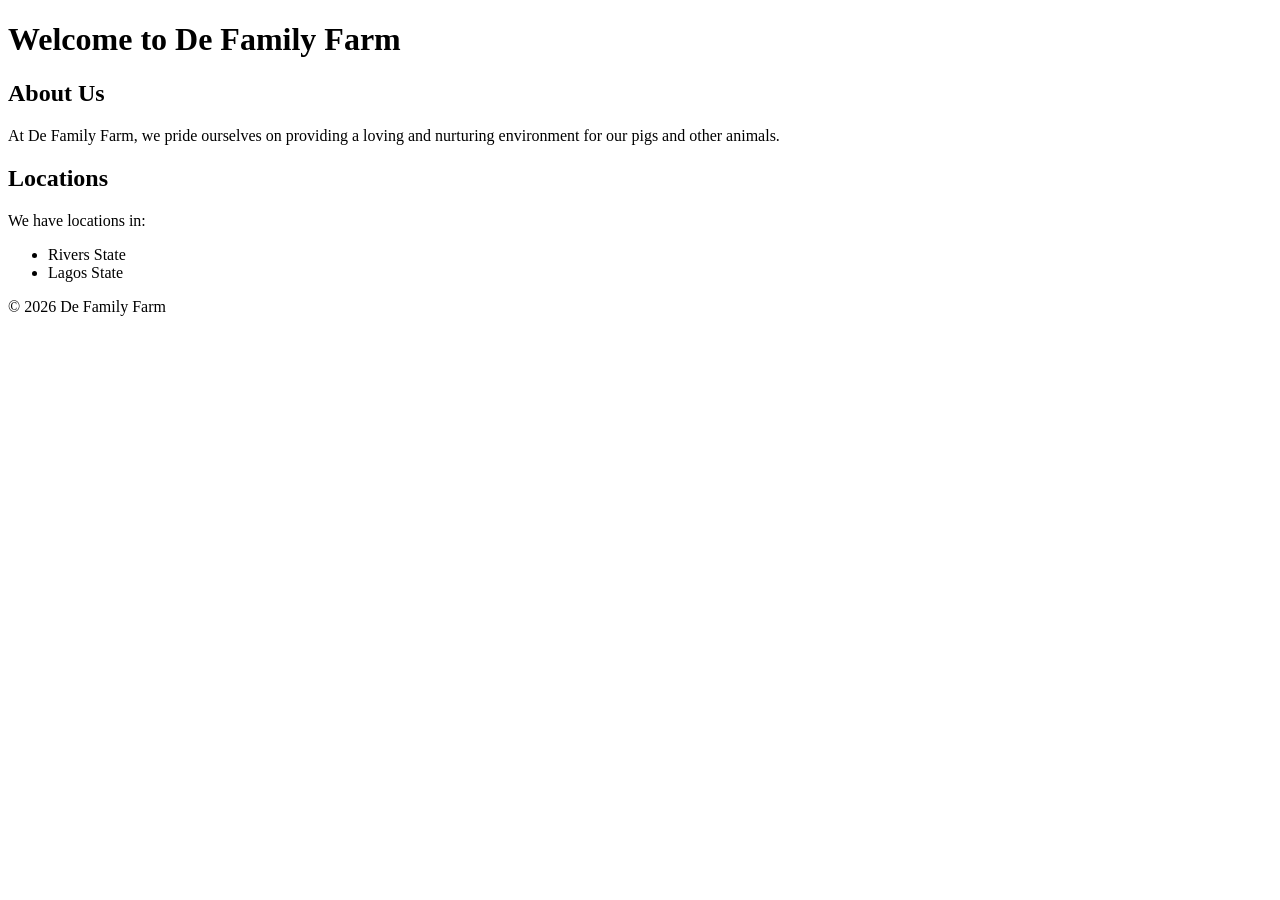
==== index.html @ 8055895c "Create index.html for De Family Farm homepage" ====
<!DOCTYPE html>
<html lang="en">
<head>
    <meta charset="UTF-8">
    <meta name="viewport" content="width=device-width, initial-scale=1.0">
    <title>De Family Farm</title>
</head>
<body>
    <header>
        <h1>Welcome to De Family Farm</h1>
    </header>
    <main>
        <section>
            <h2>About Us</h2>
            <p>At De Family Farm, we pride ourselves on providing a loving and nurturing environment for our pigs and other animals.</p>
        </section>
        <section>
            <h2>Locations</h2>
            <p>We have locations in:</p>
            <ul>
                <li>Rivers State</li>
                <li>Lagos State</li>
            </ul>
        </section>
    </main>
    <footer>
        <p>&copy; 2026 De Family Farm</p>
    </footer>
</body>
</html>
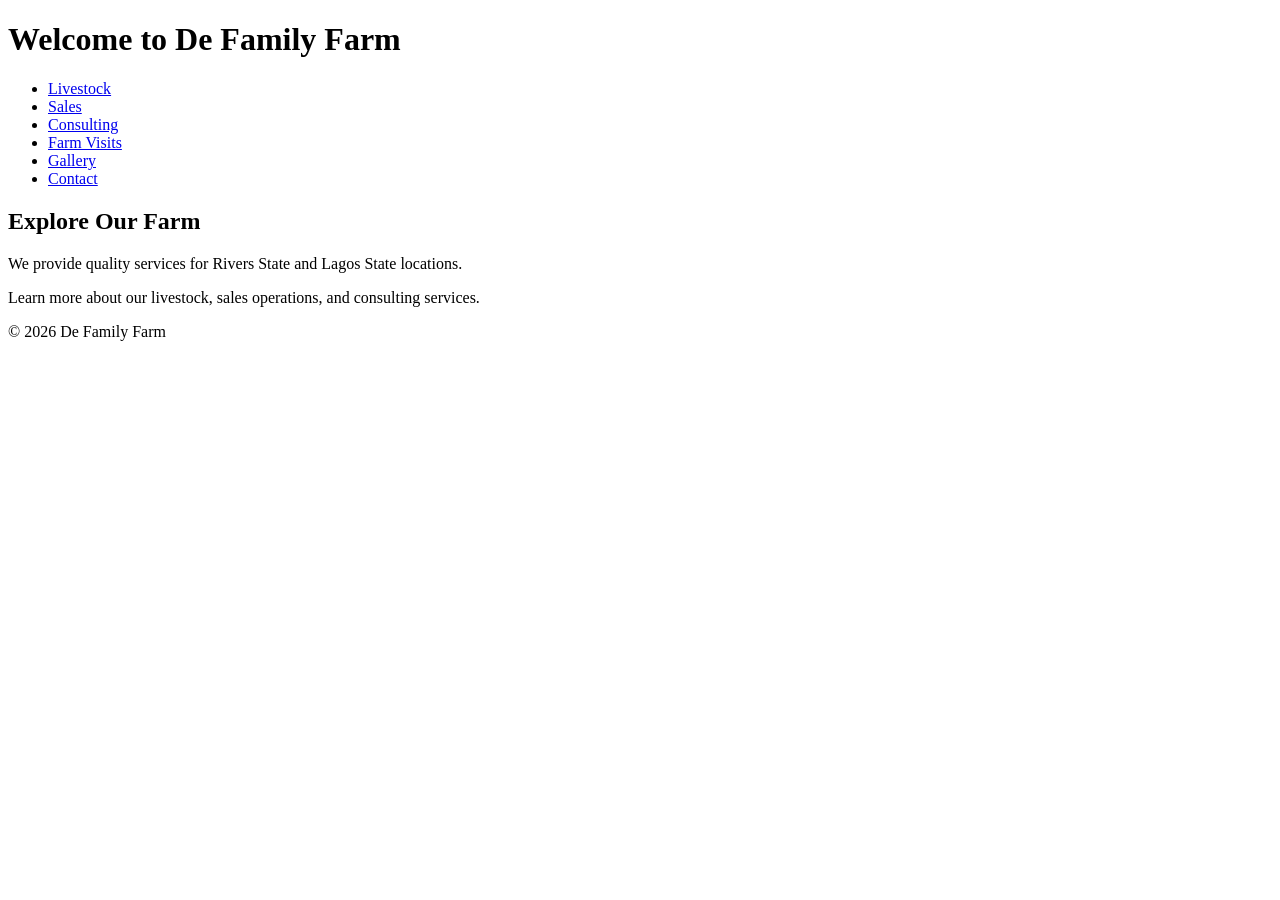
==== commit a8258fdf: "Update index.html with complete homepage content" ====
--- a/index.html
+++ b/index.html
@@ -3,24 +3,28 @@
 <head>
     <meta charset="UTF-8">
     <meta name="viewport" content="width=device-width, initial-scale=1.0">
-    <title>De Family Farm</title>
+    <title>De Family Farm Homepage</title>
+    <link rel="stylesheet" href="styles.css">
 </head>
 <body>
     <header>
         <h1>Welcome to De Family Farm</h1>
+        <nav>
+            <ul>
+                <li><a href="livestock.html">Livestock</a></li>
+                <li><a href="sales.html">Sales</a></li>
+                <li><a href="consulting.html">Consulting</a></li>
+                <li><a href="farm-visits.html">Farm Visits</a></li>
+                <li><a href="gallery.html">Gallery</a></li>
+                <li><a href="contact.html">Contact</a></li>
+            </ul>
+        </nav>
     </header>
     <main>
         <section>
-            <h2>About Us</h2>
-            <p>At De Family Farm, we pride ourselves on providing a loving and nurturing environment for our pigs and other animals.</p>
-        </section>
-        <section>
-            <h2>Locations</h2>
-            <p>We have locations in:</p>
-            <ul>
-                <li>Rivers State</li>
-                <li>Lagos State</li>
-            </ul>
+            <h2>Explore Our Farm</h2>
+            <p>We provide quality services for Rivers State and Lagos State locations.</p>
+            <p>Learn more about our livestock, sales operations, and consulting services.</p>
         </section>
     </main>
     <footer>
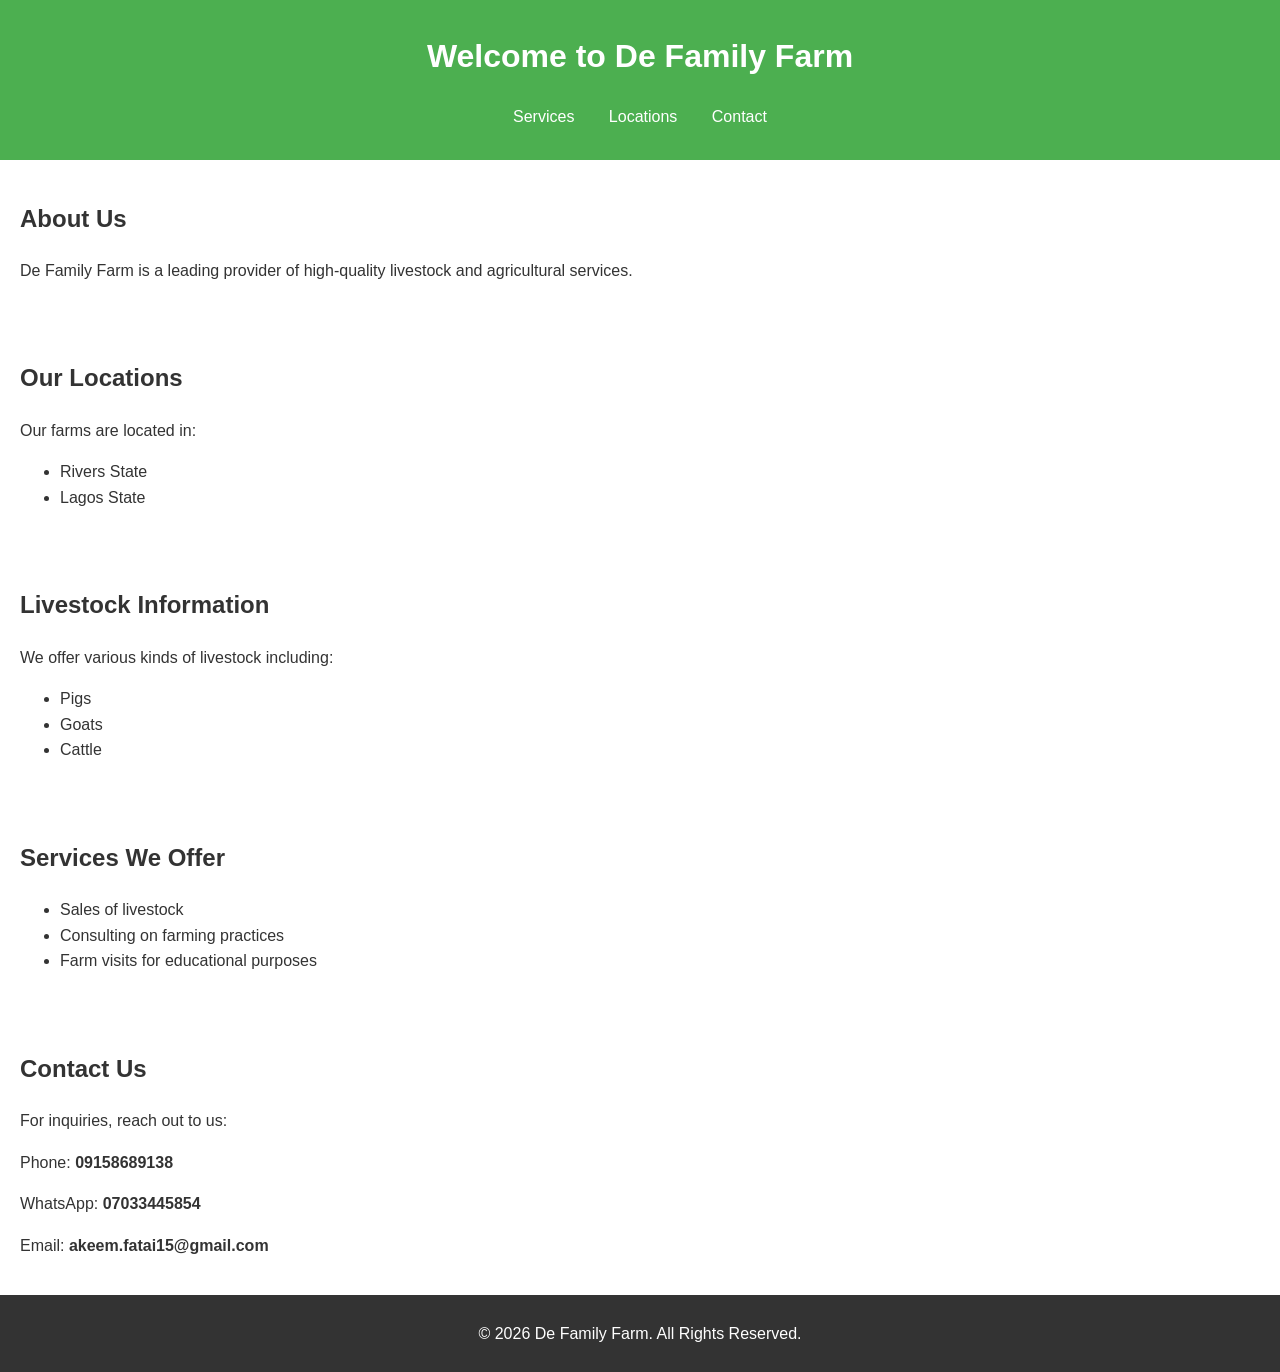
==== commit afada6d1: "Updated index.html with complete details about De Family Farm" ====
--- a/index.html
+++ b/index.html
@@ -3,32 +3,90 @@
 <head>
     <meta charset="UTF-8">
     <meta name="viewport" content="width=device-width, initial-scale=1.0">
-    <title>De Family Farm Homepage</title>
-    <link rel="stylesheet" href="styles.css">
+    <title>De Family Farm</title>
+    <style>
+        body {
+            font-family: Arial, sans-serif;
+            line-height: 1.6;
+            margin: 0;
+            padding: 0;
+            color: #333;
+        }
+        header {
+            background: #4CAF50;
+            color: #fff;
+            padding: 10px 20px;
+            text-align: center;
+        }
+        nav {
+            margin: 20px 0;
+        }
+        nav a {
+            margin: 0 15px;
+            color: #fff;
+            text-decoration: none;
+        }
+        section {
+            padding: 20px;
+        }
+        footer {
+            background: #333;
+            color: #fff;
+            text-align: center;
+            position: relative;
+            bottom: 0;
+            width: 100%;
+            padding: 10px 0;
+        }
+    </style>
 </head>
 <body>
-    <header>
-        <h1>Welcome to De Family Farm</h1>
-        <nav>
-            <ul>
-                <li><a href="livestock.html">Livestock</a></li>
-                <li><a href="sales.html">Sales</a></li>
-                <li><a href="consulting.html">Consulting</a></li>
-                <li><a href="farm-visits.html">Farm Visits</a></li>
-                <li><a href="gallery.html">Gallery</a></li>
-                <li><a href="contact.html">Contact</a></li>
-            </ul>
-        </nav>
-    </header>
-    <main>
-        <section>
-            <h2>Explore Our Farm</h2>
-            <p>We provide quality services for Rivers State and Lagos State locations.</p>
-            <p>Learn more about our livestock, sales operations, and consulting services.</p>
-        </section>
-    </main>
-    <footer>
-        <p>&copy; 2026 De Family Farm</p>
-    </footer>
+<header>
+    <h1>Welcome to De Family Farm</h1>
+    <nav>
+        <a href="#services">Services</a>
+        <a href="#locations">Locations</a>
+        <a href="#contact">Contact</a>
+    </nav>
+</header>
+<section id="about">
+    <h2>About Us</h2>
+    <p>De Family Farm is a leading provider of high-quality livestock and agricultural services.</p>
+</section>
+<section id="locations">
+    <h2>Our Locations</h2>
+    <p>Our farms are located in:</p>
+    <ul>
+        <li>Rivers State</li>
+        <li>Lagos State</li>
+    </ul>
+</section>
+<section id="livestock">
+    <h2>Livestock Information</h2>
+    <p>We offer various kinds of livestock including:</p>
+    <ul>
+        <li>Pigs</li>
+        <li>Goats</li>
+        <li>Cattle</li>
+    </ul>
+</section>
+<section id="services">
+    <h2>Services We Offer</h2>
+    <ul>
+        <li>Sales of livestock</li>
+        <li>Consulting on farming practices</li>
+        <li>Farm visits for educational purposes</li>
+    </ul>
+</section>
+<section id="contact">
+    <h2>Contact Us</h2>
+    <p>For inquiries, reach out to us:</p>
+    <p>Phone: <strong>09158689138</strong></p>
+    <p>WhatsApp: <strong>07033445854</strong></p>
+    <p>Email: <strong>akeem.fatai15@gmail.com</strong></p>
+</section>
+<footer>
+    <p>&copy; 2026 De Family Farm. All Rights Reserved.</p>
+</footer>
 </body>
 </html>
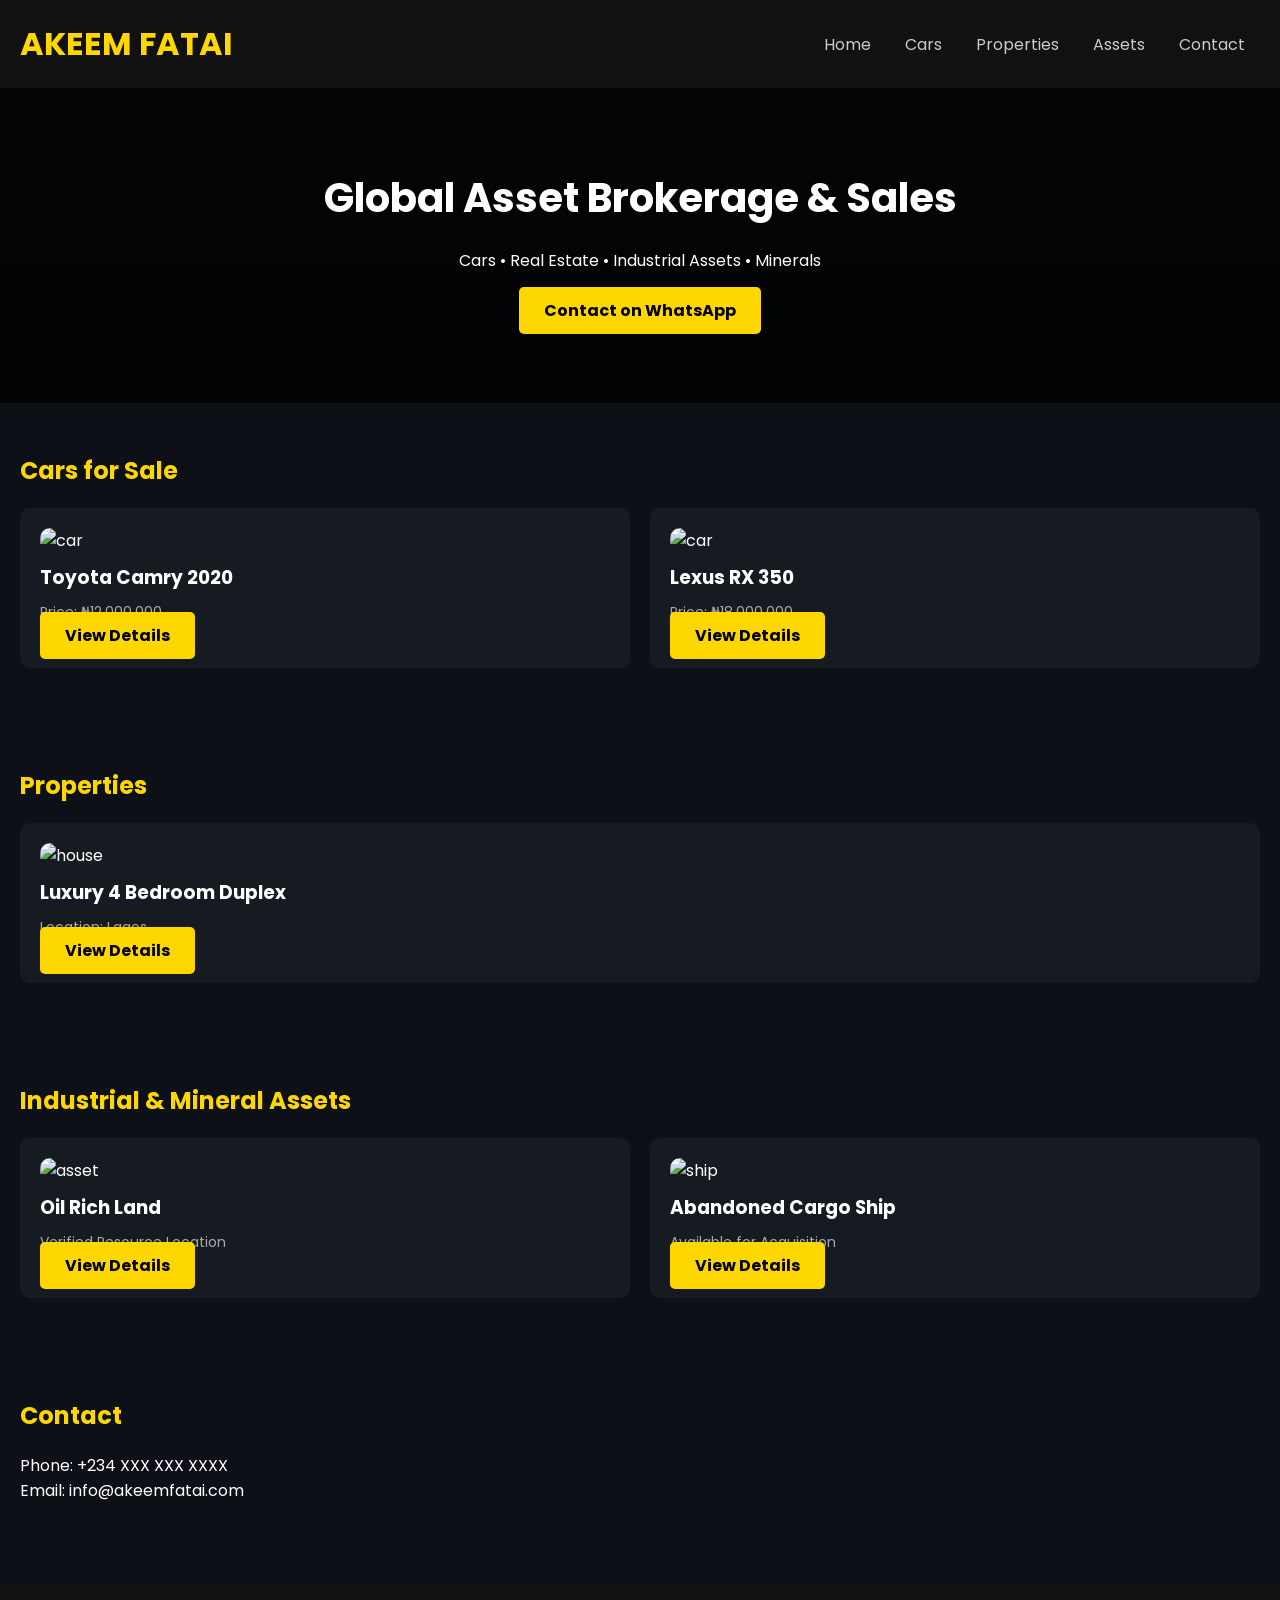
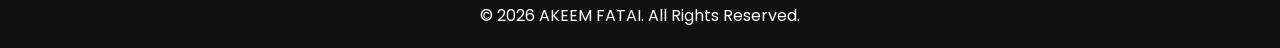
==== commit ddc0ac90: "Create index.html" ====
--- a/index.html
+++ b/index.html
@@ -1,92 +1,166 @@
-<!DOCTYPE html>
-<html lang="en">
+<!DOCTYPE html><html lang="en">
 <head>
-    <meta charset="UTF-8">
-    <meta name="viewport" content="width=device-width, initial-scale=1.0">
-    <title>De Family Farm</title>
-    <style>
-        body {
-            font-family: Arial, sans-serif;
-            line-height: 1.6;
-            margin: 0;
-            padding: 0;
-            color: #333;
-        }
-        header {
-            background: #4CAF50;
-            color: #fff;
-            padding: 10px 20px;
-            text-align: center;
-        }
-        nav {
-            margin: 20px 0;
-        }
-        nav a {
-            margin: 0 15px;
-            color: #fff;
-            text-decoration: none;
-        }
-        section {
-            padding: 20px;
-        }
-        footer {
-            background: #333;
-            color: #fff;
-            text-align: center;
-            position: relative;
-            bottom: 0;
-            width: 100%;
-            padding: 10px 0;
-        }
-    </style>
-</head>
-<body>
-<header>
-    <h1>Welcome to De Family Farm</h1>
-    <nav>
-        <a href="#services">Services</a>
-        <a href="#locations">Locations</a>
-        <a href="#contact">Contact</a>
-    </nav>
-</header>
-<section id="about">
-    <h2>About Us</h2>
-    <p>De Family Farm is a leading provider of high-quality livestock and agricultural services.</p>
-</section>
-<section id="locations">
-    <h2>Our Locations</h2>
-    <p>Our farms are located in:</p>
-    <ul>
-        <li>Rivers State</li>
-        <li>Lagos State</li>
-    </ul>
-</section>
-<section id="livestock">
-    <h2>Livestock Information</h2>
-    <p>We offer various kinds of livestock including:</p>
-    <ul>
-        <li>Pigs</li>
-        <li>Goats</li>
-        <li>Cattle</li>
-    </ul>
-</section>
-<section id="services">
-    <h2>Services We Offer</h2>
-    <ul>
-        <li>Sales of livestock</li>
-        <li>Consulting on farming practices</li>
-        <li>Farm visits for educational purposes</li>
-    </ul>
-</section>
-<section id="contact">
-    <h2>Contact Us</h2>
-    <p>For inquiries, reach out to us:</p>
-    <p>Phone: <strong>09158689138</strong></p>
-    <p>WhatsApp: <strong>07033445854</strong></p>
-    <p>Email: <strong>akeem.fatai15@gmail.com</strong></p>
-</section>
-<footer>
-    <p>&copy; 2026 De Family Farm. All Rights Reserved.</p>
-</footer>
-</body>
-</html>+  <meta charset="UTF-8">
+  <meta name="viewport" content="width=device-width, initial-scale=1.0">
+  <title>AKEEM FATAI | Asset Brokerage</title>  <link href="https://fonts.googleapis.com/css2?family=Poppins:wght@300;400;600&display=swap" rel="stylesheet">  <style>
+    * {
+      margin: 0;
+      padding: 0;
+      box-sizing: border-box;
+      font-family: 'Poppins', sans-serif;
+    }
+
+    body {
+      background: #0d1117;
+      color: #fff;
+    }
+
+    header {
+      background: #111;
+      padding: 20px;
+      display: flex;
+      justify-content: space-between;
+      align-items: center;
+    }
+
+    header h1 {
+      color: gold;
+    }
+
+    nav a {
+      margin: 0 15px;
+      text-decoration: none;
+      color: #ccc;
+    }
+
+    nav a:hover {
+      color: gold;
+    }
+
+    .hero {
+      padding: 80px 20px;
+      text-align: center;
+      background: linear-gradient(rgba(0,0,0,0.7), rgba(0,0,0,0.9));
+    }
+
+    .hero h2 {
+      font-size: 40px;
+      margin-bottom: 20px;
+    }
+
+    .btn {
+      padding: 12px 25px;
+      background: gold;
+      color: #000;
+      text-decoration: none;
+      border-radius: 5px;
+      font-weight: bold;
+    }
+
+    .section {
+      padding: 50px 20px;
+    }
+
+    .section h2 {
+      margin-bottom: 20px;
+      color: gold;
+    }
+
+    .grid {
+      display: grid;
+      grid-template-columns: repeat(auto-fit, minmax(250px, 1fr));
+      gap: 20px;
+    }
+
+    .card {
+      background: #161b22;
+      padding: 20px;
+      border-radius: 10px;
+    }
+
+    .card img {
+      width: 100%;
+      border-radius: 10px;
+    }
+
+    .card h3 {
+      margin: 10px 0;
+    }
+
+    .card p {
+      color: #aaa;
+      font-size: 14px;
+    }
+
+    footer {
+      text-align: center;
+      padding: 20px;
+      background: #111;
+      margin-top: 30px;
+    }
+  </style></head><body><header>
+  <h1>AKEEM FATAI</h1>
+  <nav>
+    <a href="#">Home</a>
+    <a href="#cars">Cars</a>
+    <a href="#properties">Properties</a>
+    <a href="#assets">Assets</a>
+    <a href="#contact">Contact</a>
+  </nav>
+</header><section class="hero">
+  <h2>Global Asset Brokerage & Sales</h2>
+  <p>Cars • Real Estate • Industrial Assets • Minerals</p>
+  <br>
+  <a class="btn" href="https://wa.me/234XXXXXXXXXX">Contact on WhatsApp</a>
+</section><section class="section" id="cars">
+  <h2>Cars for Sale</h2>
+  <div class="grid"><div class="card">
+  <img src="https://via.placeholder.com/300" alt="car">
+  <h3>Toyota Camry 2020</h3>
+  <p>Price: ₦12,000,000</p>
+  <a class="btn" href="#">View Details</a>
+</div>
+
+<div class="card">
+  <img src="https://via.placeholder.com/300" alt="car">
+  <h3>Lexus RX 350</h3>
+  <p>Price: ₦18,000,000</p>
+  <a class="btn" href="#">View Details</a>
+</div>
+
+  </div>
+</section><section class="section" id="properties">
+  <h2>Properties</h2>
+  <div class="grid"><div class="card">
+  <img src="https://via.placeholder.com/300" alt="house">
+  <h3>Luxury 4 Bedroom Duplex</h3>
+  <p>Location: Lagos</p>
+  <a class="btn" href="#">View Details</a>
+</div>
+
+  </div>
+</section><section class="section" id="assets">
+  <h2>Industrial & Mineral Assets</h2>
+  <div class="grid"><div class="card">
+  <img src="https://via.placeholder.com/300" alt="asset">
+  <h3>Oil Rich Land</h3>
+  <p>Verified Resource Location</p>
+  <a class="btn" href="#">View Details</a>
+</div>
+
+<div class="card">
+  <img src="https://via.placeholder.com/300" alt="ship">
+  <h3>Abandoned Cargo Ship</h3>
+  <p>Available for Acquisition</p>
+  <a class="btn" href="#">View Details</a>
+</div>
+
+  </div>
+</section><section class="section" id="contact">
+  <h2>Contact</h2>
+  <p>Phone: +234 XXX XXX XXXX</p>
+  <p>Email: info@akeemfatai.com</p>
+</section><footer>
+  <p>© 2026 AKEEM FATAI. All Rights Reserved.</p>
+</footer></body>
+    </html>
